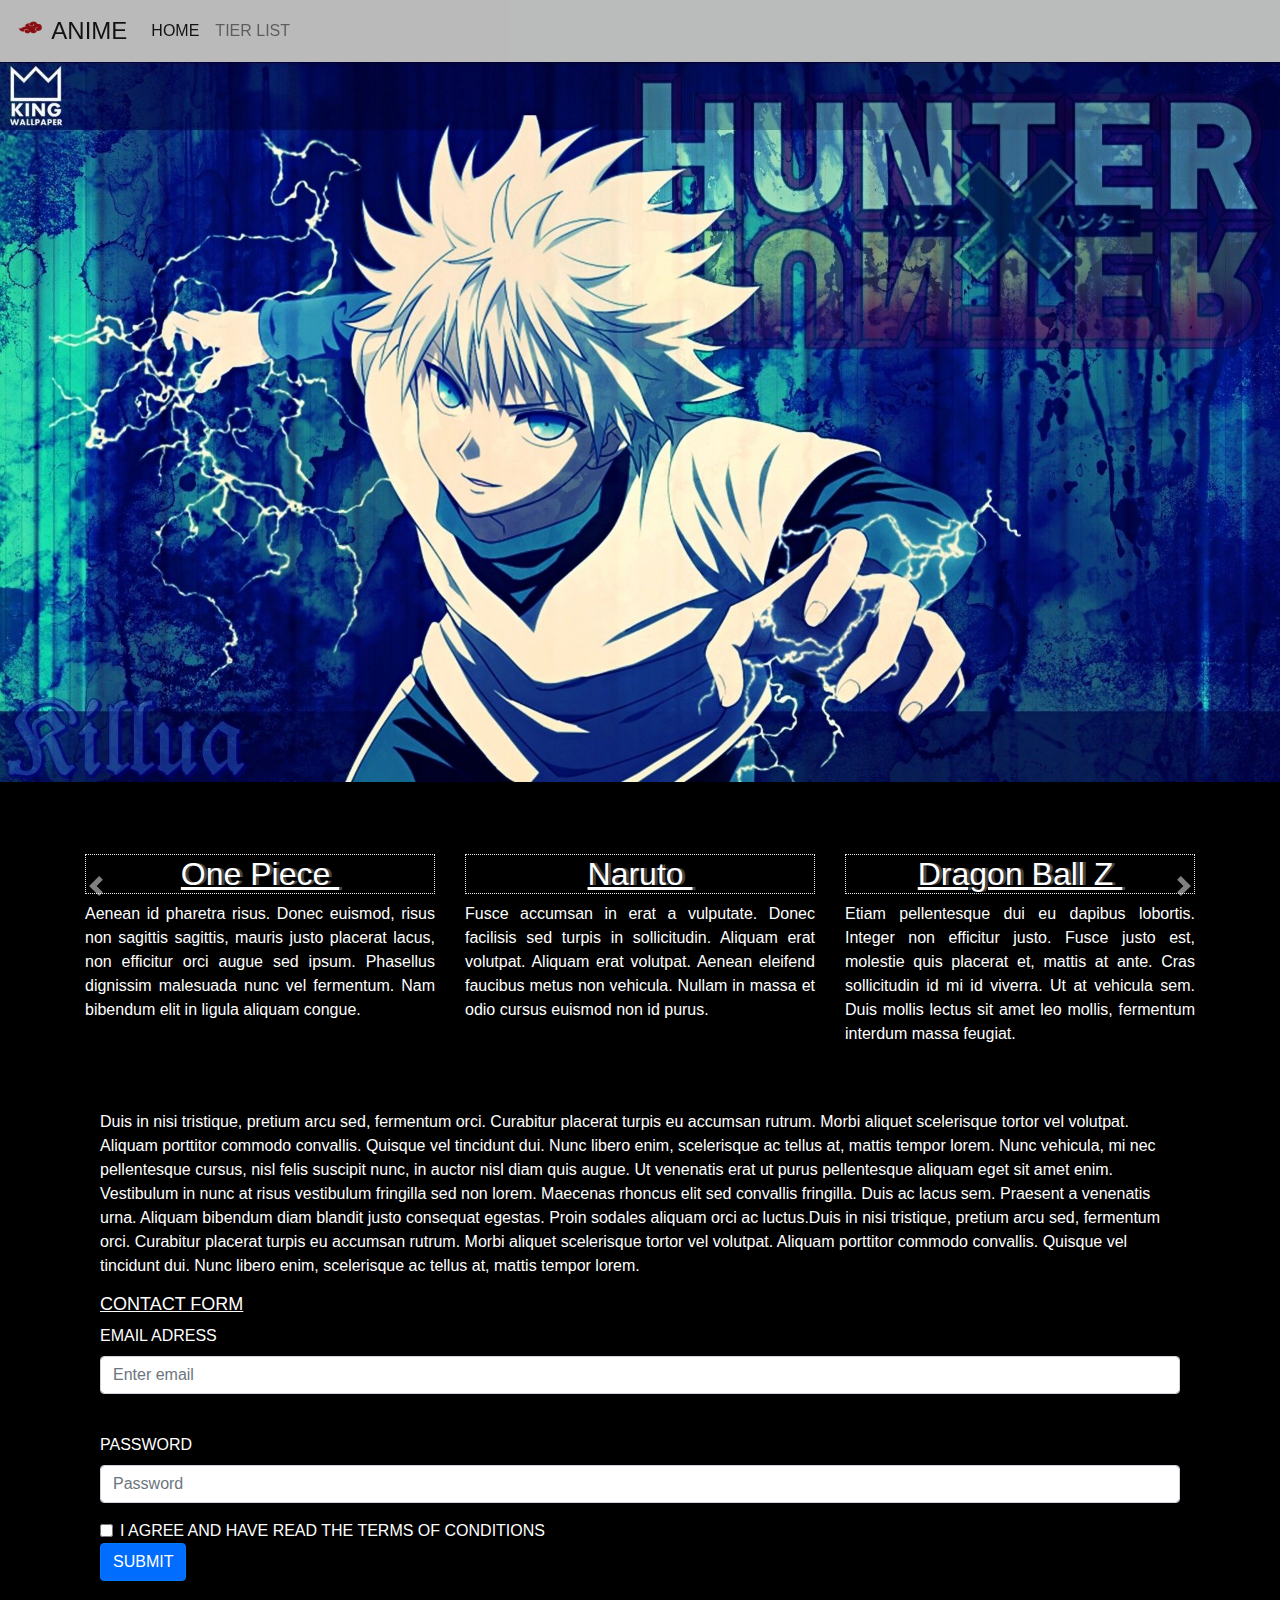
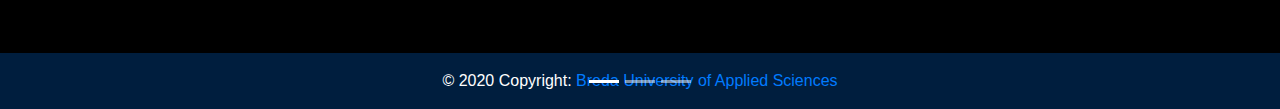
==== CHAPTER 8/index.html @ be34e2dc "Add files via upload" ====
<!doctype html>
<html lang="en">
<head>
    <!-- Required meta tags -->
    <meta charset="utf-8">
    <meta name="viewport" content="width=device-width, initial-scale=1, shrink-to-fit=no">
	<title>Chapter 8</title>


    <!-- Bootstrap CSS -->
    <link rel="stylesheet" href="https://stackpath.bootstrapcdn.com/bootstrap/4.4.1/css/bootstrap.min.css" integrity="sha384-Vkoo8x4CGsO3+Hhxv8T/Q5PaXtkKtu6ug5TOeNV6gBiFeWPGFN9MuhOf23Q9Ifjh" crossorigin="anonymous">
    <link href="css/mycss.css" rel="stylesheet" type="text/css">
	
	<!-- Add icon library -->
	<link rel="stylesheet" href="https://cdnjs.cloudflare.com/ajax/libs/font-awesome/4.7.0/css/font-awesome.min.css">
</head>
	
<body> 
	
<nav class="navbar navbar-expand-lg navbar-light bg-light bar">
  <a class="navbar-brand boven" href="#"> 
	 <img src="images/logo.jpg" width="30" height="30" class="d-inline-block align-top" alt="akatsuki">
    ANIME</a>
  <button class="navbar-toggler" type="button" data-toggle="collapse" data-target="#navbarNav" aria-controls="navbarNav" aria-expanded="false" aria-label="Toggle navigation">
    <span class="navbar-toggler-icon"></span>
  </button>
  <div class="collapse navbar-collapse" id="navbarNav">
    <ul class="navbar-nav">
      <li class="nav-item active">
        <a class="nav-link" href="index.html">HOME <span class="sr-only">(current)</span></a>
      </li>
      <li class="nav-item">
        <a class="nav-link" href="tierlist.html">TIER LIST</a>
      </li>
    </ul>
  </div>
</nav>
	<div id="carouselExampleIndicators" class="carousel slide" data-ride="carousel">
  <ol class="carousel-indicators">
    <li data-target="#carouselExampleIndicators" data-slide-to="0" class="active"></li>
    <li data-target="#carouselExampleIndicators" data-slide-to="1"></li>
    <li data-target="#carouselExampleIndicators" data-slide-to="2"></li>
  </ol>
  <div class="carousel-inner">
    <div class="carousel-item active">
      <img class="d-block w-100 img-fluid" src="images/hxh.jpg" alt="Killua HXH">
    </div>
    <div class="carousel-item">
      <img class="d-block w-100 img-fluid" src="images/one punch man.png" alt="One Punch Man">
    </div>
    <div class="carousel-item">
      <img class="d-block w-100 img-fluid" src="images/mha.jpg" alt="MHA">
    </div>
  </div>
  <a class="carousel-control-prev" href="#carouselExampleIndicators" role="button" data-slide="prev">
    <span class="carousel-control-prev-icon" aria-hidden="true"></span>
    <span class="sr-only">Previous</span>
  </a>
  <a class="carousel-control-next" href="#carouselExampleIndicators" role="button" data-slide="next">
    <span class="carousel-control-next-icon" aria-hidden="true"></span>
    <span class="sr-only">Next</span>
  </a>
		
	<br>
	<br><br>
		
	<div class="container background">
		<div class="row">
		<div class="col background"> 
			<h2 class="title2">
			One Piece&nbsp; </h2>
			<p class="para"> Aenean id pharetra risus. Donec euismod, risus non sagittis sagittis, mauris justo placerat lacus, non efficitur orci augue sed ipsum. Phasellus dignissim malesuada nunc vel fermentum. Nam bibendum elit in ligula aliquam congue. </p>
		</div>
		<div class="col"> 
		<h2 class="title2"> 
			Naruto&nbsp; </h2>
				<p class="para"> Fusce accumsan in erat a vulputate. Donec facilisis sed turpis in sollicitudin. Aliquam erat volutpat. Aliquam erat volutpat. Aenean eleifend faucibus metus non vehicula. Nullam in massa et odio cursus euismod non id purus. </p>
		</div>
		<div class="col"> 
		<h2 class="title2"> 
		    Dragon Ball Z&nbsp; </h2>
			<p class="para"> Etiam pellentesque dui eu dapibus lobortis. Integer non efficitur justo. Fusce justo est, molestie quis placerat et, mattis at ante. Cras sollicitudin id mi id viverra. Ut at vehicula sem. Duis mollis lectus sit amet leo mollis, fermentum interdum massa feugiat. </p>
		</div>
		</div>
	
	</div><br><br>

	<div class="container-fluid">
	<div class="row">
	<div class="col div"> 
	<div class="margin">
		<div class="col"> 
			<p class="einde2 margin"> Duis in nisi tristique, pretium arcu sed, fermentum orci. Curabitur placerat turpis eu accumsan rutrum. Morbi aliquet scelerisque tortor vel volutpat. Aliquam porttitor commodo convallis. Quisque vel tincidunt dui. Nunc libero enim, scelerisque ac tellus at, mattis tempor lorem. Nunc vehicula, mi nec pellentesque cursus, nisl felis suscipit nunc, in auctor nisl diam quis augue. Ut venenatis erat ut purus pellentesque aliquam eget sit amet enim. Vestibulum in nunc at risus vestibulum fringilla sed non lorem. Maecenas rhoncus elit sed convallis fringilla. Duis ac lacus sem. Praesent a venenatis urna. Aliquam bibendum diam blandit justo consequat egestas. Proin sodales aliquam orci ac luctus.Duis in nisi tristique, pretium arcu sed, fermentum orci. Curabitur placerat turpis eu accumsan rutrum. Morbi aliquet scelerisque tortor vel volutpat. Aliquam porttitor commodo convallis. Quisque vel tincidunt dui. Nunc libero enim, scelerisque ac tellus at, mattis tempor lorem. </p>
		</div>
		<div class="margin1"> 
		<h2 class="contact"> CONTACT FORM </h2>
	  <form>
	    <div class="form-group contact2">
	      <label for="exampleInputEmail1" class="font">EMAIL ADRESS</label>
	      <input type="email" class="form-control" id="exampleInputEmail1" placeholder="Enter email">
	      <small id="emailHelp1" class="form-text text-muted contact2"> &nbsp;</small> </div>
	    <div class="form-group contact2">
	      <label for="exampleInputPassword1" class="font">PASSWORD</label>
	      <input type="password" class="form-control" id="exampleInputPassword1" placeholder="Password">
        </div>
	    <div class="form-check contact2">
	      <input type="checkbox" class="form-check-input" id="exampleCheck1">
	      <label class="form-check-label font" for="exampleCheck1">I AGREE AND HAVE READ 	THE TERMS OF CONDITIONS</label>
        </div>
	    <button type="submit" class="btn btn-primary button color">SUBMIT</button>
      </form>
		</div> </div> 
		</div>
		
		</div> </div> <br><br><br>

	<!-- Footer -->
<footer class="page-footer footer">

  <!-- Copyright -->
  <div class="footer-copyright text-center py-3 contact2 font">© 2020 Copyright:
    <a href="https://www.buas.nl/"> Breda University of Applied Sciences</a>
  </div>
  <!-- Copyright -->

</footer>
<!-- Footer -->
	
<script src="https://code.jquery.com/jquery-3.4.1.slim.min.js" integrity="sha384-J6qa4849blE2+poT4WnyKhv5vZF5SrPo0iEjwBvKU7imGFAV0wwj1yYfoRSJoZ+n" crossorigin="anonymous"></script>
<script src="https://cdn.jsdelivr.net/npm/popper.js@1.16.0/dist/umd/popper.min.js" integrity="sha384-Q6E9RHvbIyZFJoft+2mJbHaEWldlvI9IOYy5n3zV9zzTtmI3UksdQRVvoxMfooAo" crossorigin="anonymous"></script>
<script src="js/popper.min.js"></script>
<script src="https://stackpath.bootstrapcdn.com/bootstrap/4.4.1/js/bootstrap.min.js" integrity="sha384-wfSDF2E50Y2D1uUdj0O3uMBJnjuUD4Ih7YwaYd1iqfktj0Uod8GCExl3Og8ifwB6" crossorigin="anonymous"></script>
</body>
</html>
---- CHAPTER 8/css/mycss.css ----
@charset "UTF-8";
body {
    background-size: cover;
    background-repeat: no-repeat;
    background-attachment: fixed;
    background-color: #000000;
}
.blabla1 {
    background-color: #000000;
    font-family: Impact, Haettenschweiler, "Franklin Gothic Bold", "Arial Black", sans-serif;
    font-style: normal;
    text-align: center;
    opacity: 0.7;
    color: #203624;
    background-repeat: repeat;
    background-size: cover;
}
.title2{
    color: #FFFFFF;
    font-family: Impact, Haettenschweiler, "Franklin Gothic Bold", "Arial Black", sans-serif;
    font-style: normal;
    font-weight: lighter;
    font-size: xx-large;
    text-align: center;
    text-decoration: underline;
    border: thin dotted #EAEAEA;
    opacity: 1;
    visibility: visible;
    -webkit-box-shadow: 0 0;
    box-shadow: 0 0;
    text-shadow: 3px 0px #434343;
}
.para {
    color: #FFFFFF;
    text-align: justify;
    font-family: "Gill Sans", "Gill Sans MT", "Myriad Pro", "DejaVu Sans Condensed", Helvetica, Arial, sans-serif;
    -webkit-box-shadow: 0 0;
    box-shadow: 0 0;
}
.boven {
    font-family: Impact, Haettenschweiler, "Franklin Gothic Bold", "Arial Black", sans-serif;
    font-size: x-large;
    text-align: left;
    color: #FFFFFF;
}
.bar {
    background-color: #E7C658;
    font-family: Impact, Haettenschweiler, "Franklin Gothic Bold", "Arial Black", sans-serif;
    font-style: normal;
    text-align: center;
    opacity: 0.75;
    color: #FFFFFF;
    background-repeat: repeat;
    background-size: cover;
}
.footer {
    position: static;
    bottom: auto;
    width: 100%;
    background-color: #001E3E;
    color: white;
    text-align: center;
    font-family: Impact, Haettenschweiler, "Franklin Gothic Bold", "Arial Black", "sans-serif"
}
.button {
	color: navajowhite;
	font-family: "Gill Sans", "Gill Sans MT", "Myriad Pro", "DejaVu Sans Condensed", Helvetica, Arial, "sans-serif";
	background-color: #6F6136;
}
.contact {
    color: #FFFFFF;
    font-family: Impact, Haettenschweiler, "Franklin Gothic Bold", "Arial Black", sans-serif;
    font-style: normal;
    font-weight: lighter;
    font-size: large;
    text-align: left;
    text-decoration: underline;	
}
.contact2 {
    color: #6F6136;
    text-align: left;
    font-family: "Gill Sans", "Gill Sans MT", "Myriad Pro", "DejaVu Sans Condensed", Helvetica, Arial, sans-serif;
}
.einde2 {
    font-family: "Gill Sans", "Gill Sans MT", "Myriad Pro", "DejaVu Sans Condensed", Helvetica, Arial, sans-serif;
    color: #FFFFFF;
    background-color: #000000;
}
.title1 {
    color: #F4F4F4;
}
.font {
    color: #FFFFFF;
}
.color {
    background-color: #006DFF;
    color: #FFFFFF;
}
.title {
    color: #FFFFFF;
    font-family: Impact, Haettenschweiler, "Franklin Gothic Bold", "Arial Black", sans-serif;
    font-style: normal;
    font-weight: lighter;
    font-size: 4rem;
    text-align: left;
    text-decoration: underline;
    border: thin dotted #EAEAEA;
    opacity: 1;
    visibility: visible;
    -webkit-box-shadow: 0 0;
    box-shadow: 0 0;
    text-shadow: 3px 0px #434343;
    padding-left: 50px;
}
.para1 {
    margin-left: 50px;
    color: #FFFFFF;
}
.allign {
    margin-left: 50px;
}
.margin {
    margin-left: 35px;
    margin-right: 35px;
}
.margin1 {
    margin-left: 50px;
    margin-right: 50px;
}
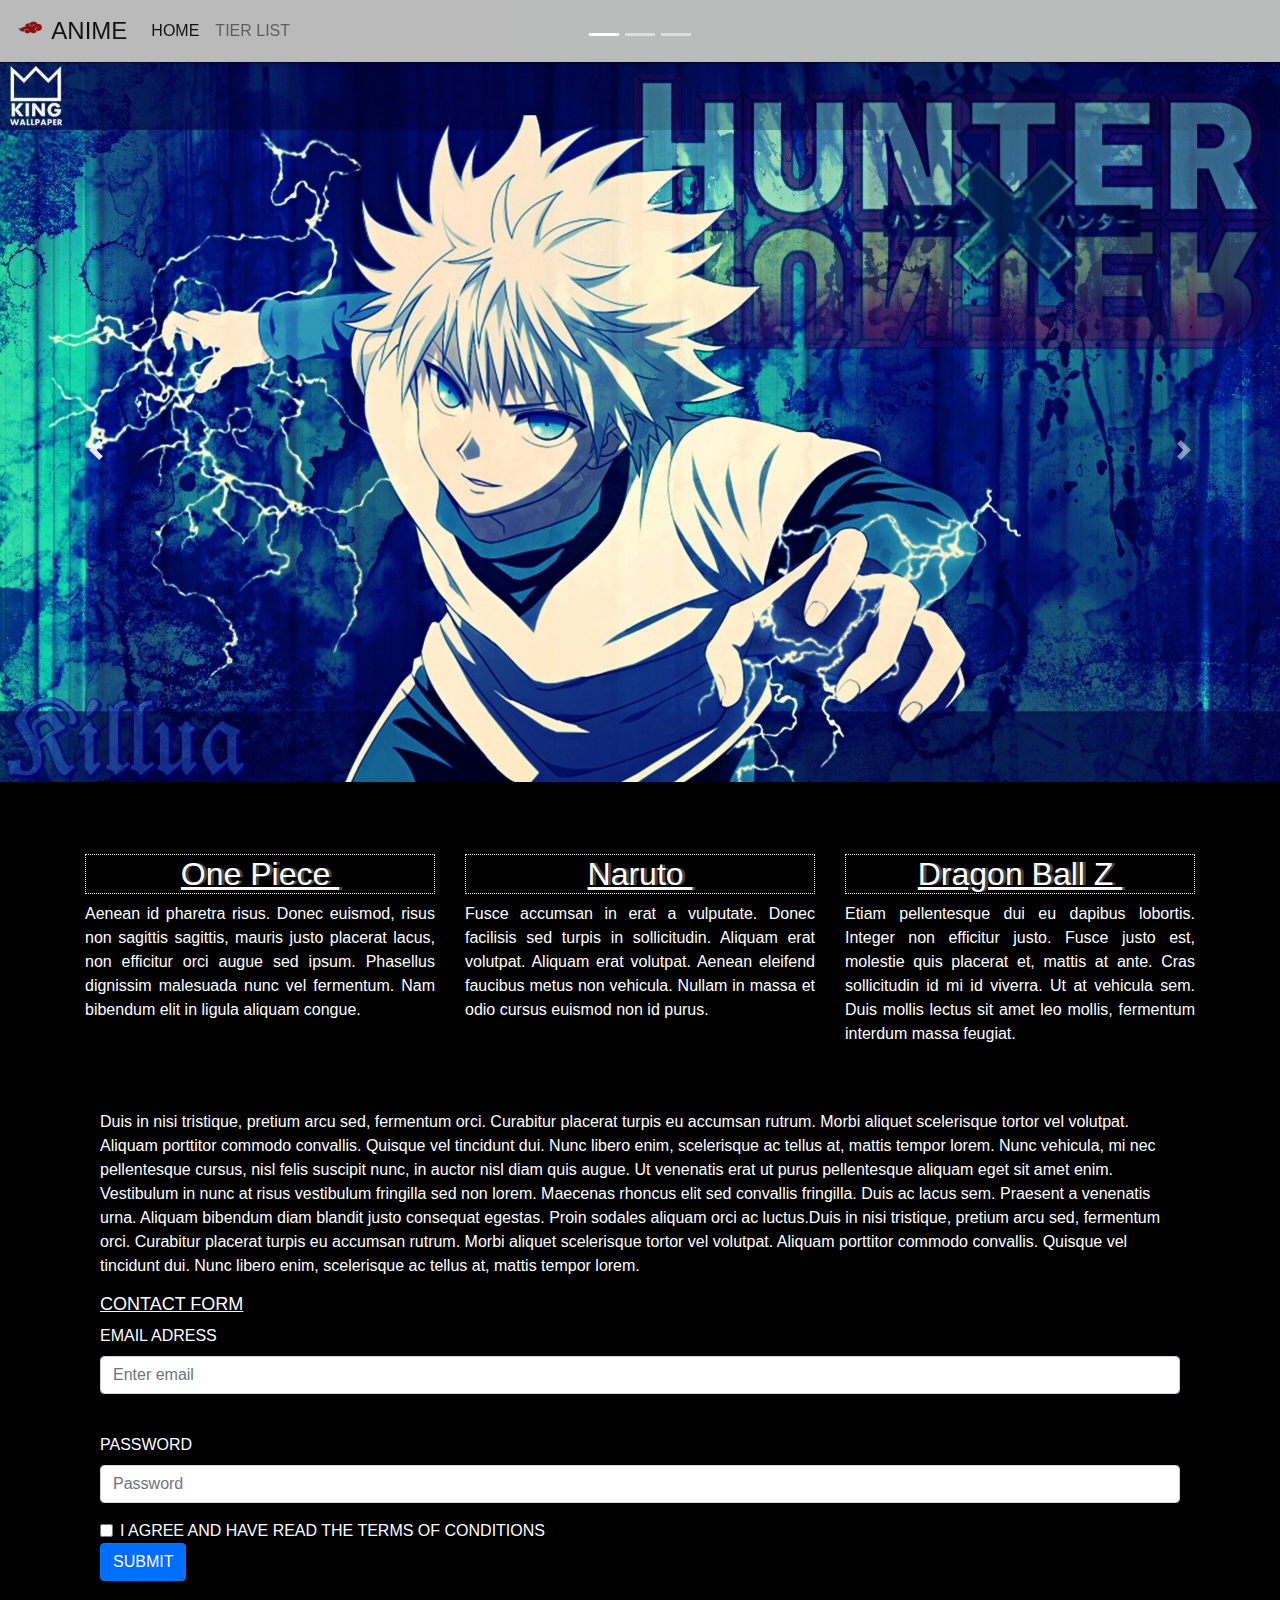
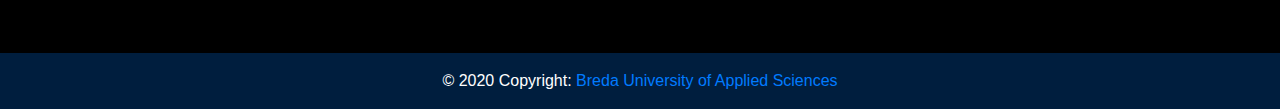
==== commit 8b4d49e5: "Add files via upload" ====
--- a/CHAPTER 8/index.html
+++ b/CHAPTER 8/index.html
@@ -41,12 +41,13 @@
     <li data-target="#carouselExampleIndicators" data-slide-to="1"></li>
     <li data-target="#carouselExampleIndicators" data-slide-to="2"></li>
   </ol>
+	</div>
   <div class="carousel-inner">
     <div class="carousel-item active">
       <img class="d-block w-100 img-fluid" src="images/hxh.jpg" alt="Killua HXH">
     </div>
     <div class="carousel-item">
-      <img class="d-block w-100 img-fluid" src="images/one punch man.png" alt="One Punch Man">
+      <img class="d-block w-100 img-fluid" src="images/OMP.png" alt="One Punch Man">
     </div>
     <div class="carousel-item">
       <img class="d-block w-100 img-fluid" src="images/mha.jpg" alt="MHA">
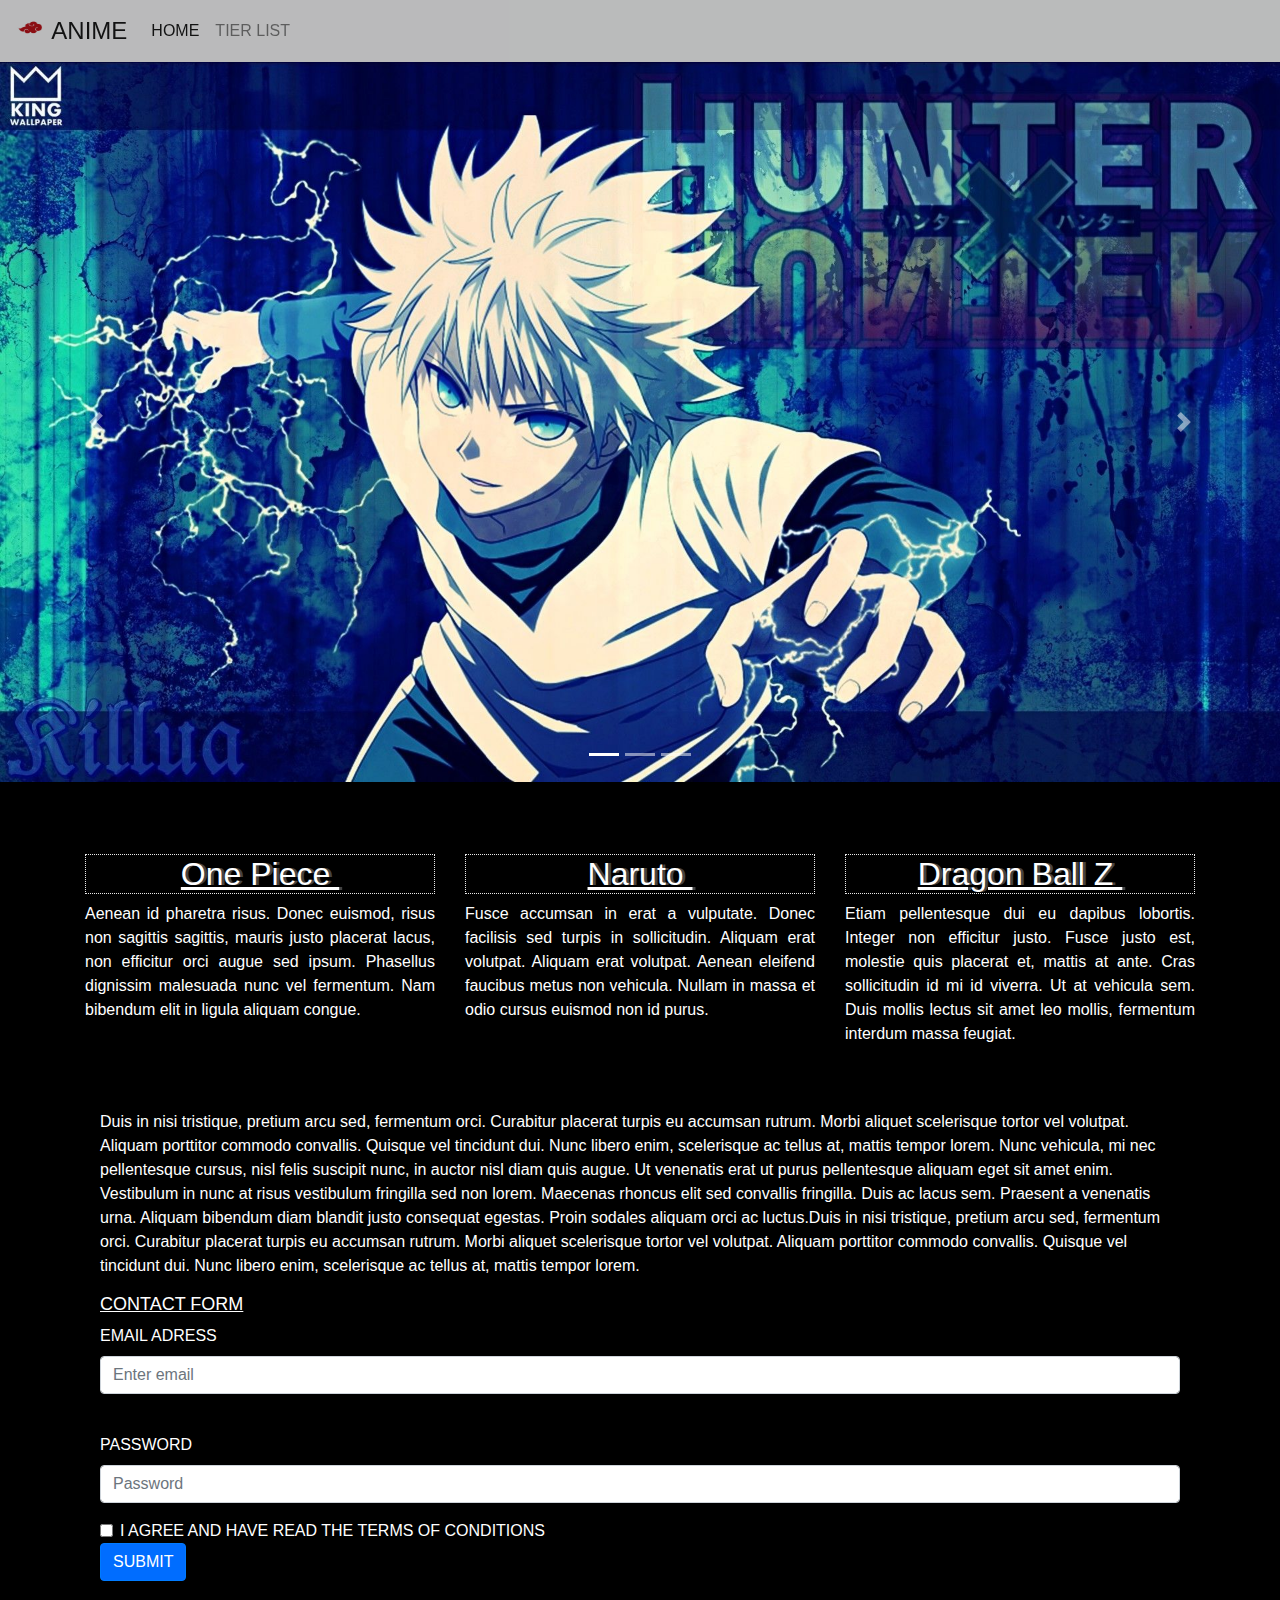
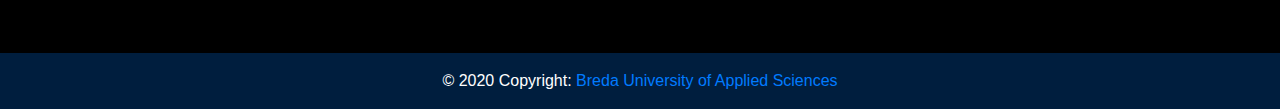
==== commit b87570b5: "Add files via upload" ====
--- a/CHAPTER 8/index.html
+++ b/CHAPTER 8/index.html
@@ -35,22 +35,21 @@
     </ul>
   </div>
 </nav>
-	<div id="carouselExampleIndicators" class="carousel slide" data-ride="carousel">
+<div id="carouselExampleIndicators" class="carousel slide" data-ride="carousel">
   <ol class="carousel-indicators">
     <li data-target="#carouselExampleIndicators" data-slide-to="0" class="active"></li>
     <li data-target="#carouselExampleIndicators" data-slide-to="1"></li>
     <li data-target="#carouselExampleIndicators" data-slide-to="2"></li>
   </ol>
-	</div>
   <div class="carousel-inner">
     <div class="carousel-item active">
-      <img class="d-block w-100 img-fluid" src="images/hxh.jpg" alt="Killua HXH">
+      <img class="d-block w-100" src="images/hxh.jpg" alt="First slide">
     </div>
     <div class="carousel-item">
-      <img class="d-block w-100 img-fluid" src="images/OMP.png" alt="One Punch Man">
+      <img class="d-block w-100" src="images/OPM.png" alt="Second slide">
     </div>
     <div class="carousel-item">
-      <img class="d-block w-100 img-fluid" src="images/mha.jpg" alt="MHA">
+      <img class="d-block w-100" src="images/mha.jpg" alt="Third slide">
     </div>
   </div>
   <a class="carousel-control-prev" href="#carouselExampleIndicators" role="button" data-slide="prev">
@@ -61,6 +60,7 @@
     <span class="carousel-control-next-icon" aria-hidden="true"></span>
     <span class="sr-only">Next</span>
   </a>
+</div>
 		
 	<br>
 	<br><br>
